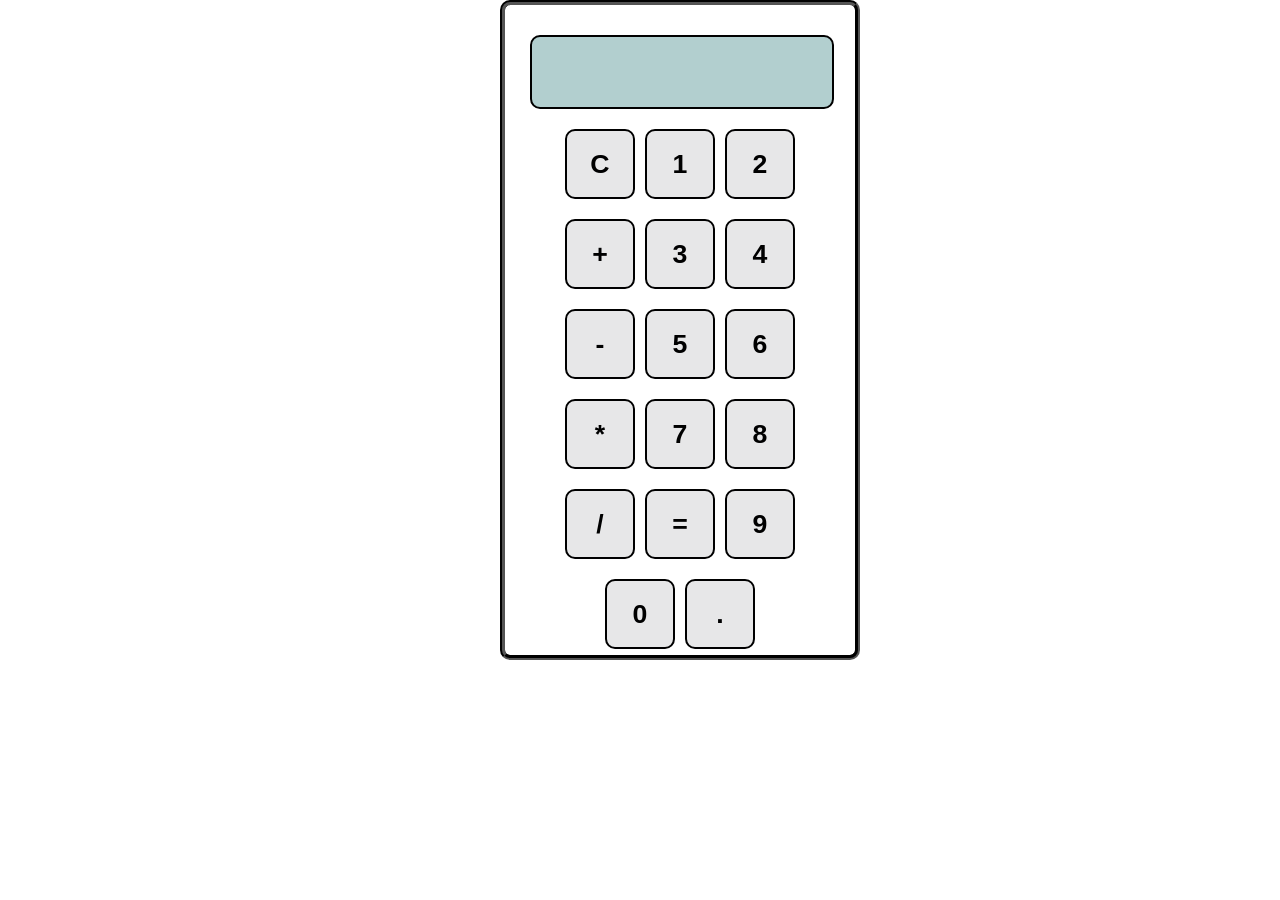
==== calculator.html @ 281d9087 "first commit" ====
<!DOCTYPE html>
<html lang="en">
<head>
  <meta charset="UTF-8">
  <meta name="viewport" content="width=device-width, initial-scale=1.0">
  <title>Calculator</title>
  <link rel="stylesheet" href="style.css">
</head>
<body>
  <div class="calc">
    <input  type="text" readonly id="screen">
    <div class="button">

      <button class="single_button" onclick="currentdisplay=``
      document.querySelector(`#screen`).value = currentdisplay";
      ><h1>C</h1></button>

      <button class="single_button shift" onclick="currentdisplay =currentdisplay + `1`
      document.querySelector(`#screen`).value = currentdisplay";
      ><h1>1</h1></button>

      <button class="single_button shift" onclick="currentdisplay =currentdisplay + `2`
      document.querySelector(`#screen`).value = currentdisplay";
      ><h1>2</h1></button>

    </div>
    <div class="button">
      <button class="single_button" onclick="currentdisplay =currentdisplay + `+`
      document.querySelector(`#screen`).value = currentdisplay";
      ><h1>+</h1></button>

      <button class="single_button shift" onclick="currentdisplay =currentdisplay + `3`
      document.querySelector(`#screen`).value = currentdisplay";
      ><h1>3</h1></button>

      <button class="single_button shift" onclick="currentdisplay =currentdisplay + `4`
      document.querySelector(`#screen`).value = currentdisplay";
      ><h1>4</h1></button>

    </div>
    <div class="button">
      <button class="single_button" onclick="currentdisplay =currentdisplay + `-`
      document.querySelector(`#screen`).value = currentdisplay";
      ><h1>-</h1></button>

      <button class="single_button shift" onclick="currentdisplay =currentdisplay + `5`
      document.querySelector(`#screen`).value = currentdisplay";
      ><h1>5</h1></button>

      <button class="single_button shift" onclick="currentdisplay =currentdisplay + `6`
      document.querySelector(`#screen`).value = currentdisplay";
      ><h1>6</h1></button>

    </div>
    <div class="button">
      <button class="single_button" onclick="currentdisplay =currentdisplay + `*`
      document.querySelector(`#screen`).value = currentdisplay";
      ><h1>*</h1></button>

      <button class="single_button shift" onclick="currentdisplay =currentdisplay + `7`
      document.querySelector(`#screen`).value = currentdisplay";
      ><h1>7</h1></button>

      <button class="single_button shift" onclick="currentdisplay =currentdisplay + `8`
      document.querySelector(`#screen`).value = currentdisplay";
      ><h1>8</h1></button>

    </div>
    <div class="button">
      <button class="single_button" onclick="currentdisplay =currentdisplay + `/`
      document.querySelector(`#screen`).value = currentdisplay";
      ><h1>/</h1></button>

      <button class="single_button shift" onclick="finalValue=eval(currentdisplay)
      document.querySelector(`#screen`).value = finalValue";><h1>=</h1></button>

      <button class="single_button shift" onclick="currentdisplay =currentdisplay + `9`
      document.querySelector(`#screen`).value = currentdisplay";
      ><h1>9</h1></button>

    </div>
    <div class="button">
      <button class="single_button" id="last_row" onclick="currentdisplay =currentdisplay + `0`
      document.querySelector(`#screen`).value = currentdisplay";
      ><h1>0</h1></button>

      <button class="single_button shift" onclick="currentdisplay =currentdisplay + `.`
      document.querySelector(`#screen`).value = currentdisplay";
      ><h1>.</h1></button>

    </div>
  </div>


  <script>
    let currentdisplay =``;
    document.querySelector(`#screen`).value = currentdisplay;
    let finalValue=``;
  </script>
</body>
</html>
---- style.css ----
*{
  margin: 0px;
  padding: 0px;
}
.calc{
  width: 350px;
  height: 650px;
  border: 5px groove black;
  border-radius: 10px;
  margin-left: 500px;
}
#screen{
  width: 300px;
  height: 70px;
  background-color: rgb(178, 207, 207);
  margin-left: 25px;
  margin-top: 30px;
  border: 2px solid;
  border-radius: 10px;
  font-size: 3rem;
}
.button{
  display: flex;
  margin-left: 60px;
  margin-top: 20px;
  width: 230px;
  height: 70px;
}
.single_button{
  width: 70px;
  height: 70px;
  background-color: rgba(63, 63, 70, 0.123);
  border: 2px solid;
  border-radius: 10px;
}
#last_row{
  margin-left: 40px;
}
.shift{
  margin-left: 10px;
}

@media (max-width:400px){
.calc{
  width: 100vh;
  margin-left: 0px;
  height: 1500px;;
}
#screen{
  width: 90vh;
  margin-left: 5vh;
  height: 20vh;
}
.button{
  margin-left: 8vh;
  width: 85vh;
  height: 200px;
}
.single_button{
  width: 150px;
  height: 150px;
}
.shift{
  margin-left: 20vh;
}
#last_row{
  margin-left: 100px;
}

}
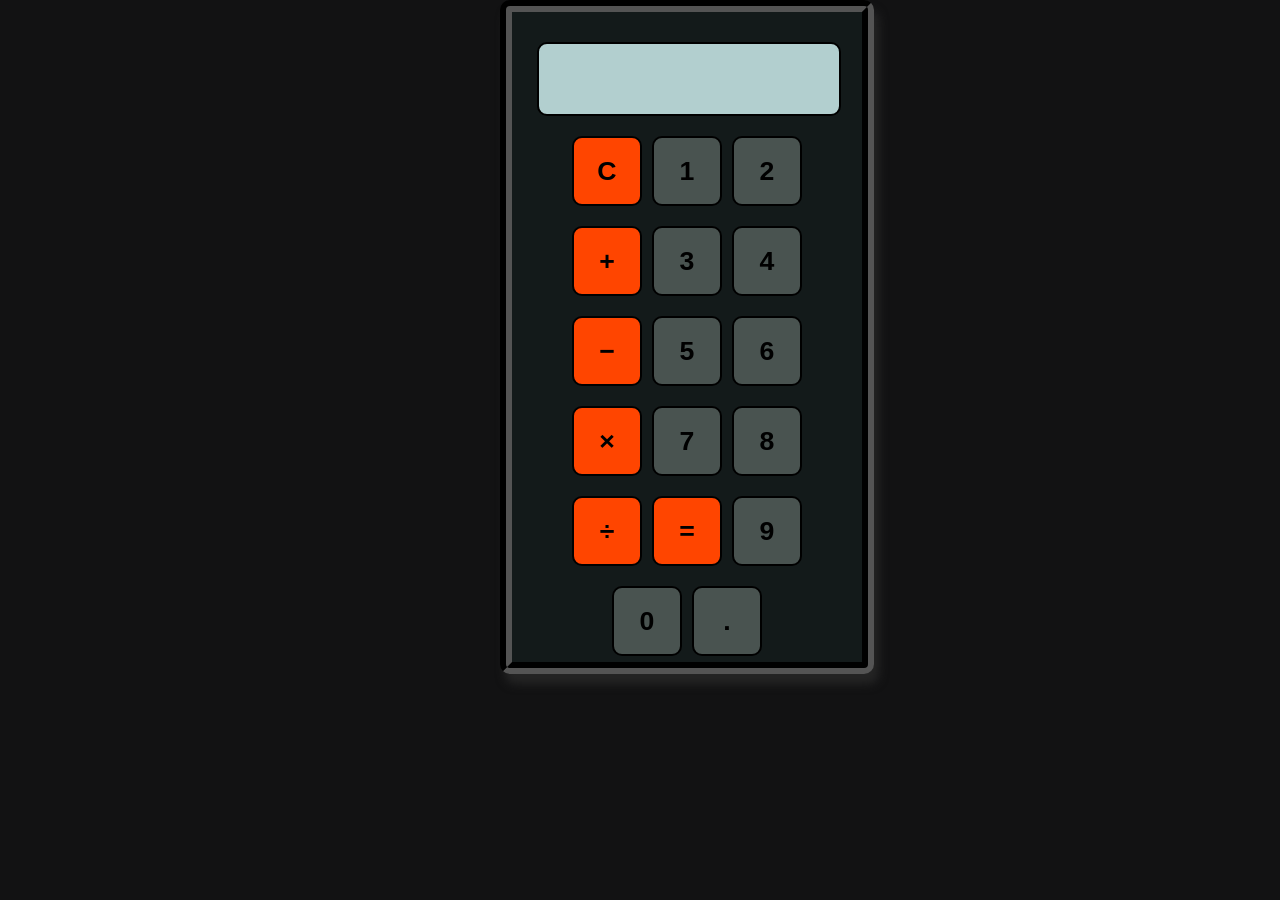
==== commit 2a22db7b: "Added calculator project" ====
--- a/calculator.html
+++ b/calculator.html
@@ -11,81 +11,65 @@
     <input  type="text" readonly id="screen">
     <div class="button">
 
-      <button class="single_button" onclick="currentdisplay=``
+      <button class="single_button color" onclick="currentdisplay=``
       document.querySelector(`#screen`).value = currentdisplay";
       ><h1>C</h1></button>
 
-      <button class="single_button shift" onclick="currentdisplay =currentdisplay + `1`
-      document.querySelector(`#screen`).value = currentdisplay";
+      <button class="single_button shift" onclick="addValue(1)";
       ><h1>1</h1></button>
 
-      <button class="single_button shift" onclick="currentdisplay =currentdisplay + `2`
-      document.querySelector(`#screen`).value = currentdisplay";
+      <button class="single_button shift" onclick="addValue(2)";
       ><h1>2</h1></button>
 
     </div>
     <div class="button">
-      <button class="single_button" onclick="currentdisplay =currentdisplay + `+`
-      document.querySelector(`#screen`).value = currentdisplay";
-      ><h1>+</h1></button>
+      <button class="single_button color" onclick="addValue(`+`)";
+      ><h1>&plus;</h1></button>
 
-      <button class="single_button shift" onclick="currentdisplay =currentdisplay + `3`
-      document.querySelector(`#screen`).value = currentdisplay";
+      <button class="single_button shift" onclick="addValue(3)";
       ><h1>3</h1></button>
 
-      <button class="single_button shift" onclick="currentdisplay =currentdisplay + `4`
-      document.querySelector(`#screen`).value = currentdisplay";
+      <button class="single_button shift" onclick="addValue(4)";
       ><h1>4</h1></button>
 
     </div>
     <div class="button">
-      <button class="single_button" onclick="currentdisplay =currentdisplay + `-`
-      document.querySelector(`#screen`).value = currentdisplay";
-      ><h1>-</h1></button>
+      <button class="single_button color" onclick="addValue(`-`)";
+      ><h1>&minus;</h1></button>
 
-      <button class="single_button shift" onclick="currentdisplay =currentdisplay + `5`
-      document.querySelector(`#screen`).value = currentdisplay";
+      <button class="single_button shift" onclick="addValue(5)";
       ><h1>5</h1></button>
 
-      <button class="single_button shift" onclick="currentdisplay =currentdisplay + `6`
-      document.querySelector(`#screen`).value = currentdisplay";
+      <button class="single_button shift" onclick="addValue(6)";
       ><h1>6</h1></button>
 
     </div>
     <div class="button">
-      <button class="single_button" onclick="currentdisplay =currentdisplay + `*`
-      document.querySelector(`#screen`).value = currentdisplay";
-      ><h1>*</h1></button>
+      <button class="single_button color" onclick="addValue(`×`)";
+      ><h1>&times;</h1></button>
 
-      <button class="single_button shift" onclick="currentdisplay =currentdisplay + `7`
-      document.querySelector(`#screen`).value = currentdisplay";
+      <button class="single_button shift" onclick="addValue(7)";
       ><h1>7</h1></button>
 
-      <button class="single_button shift" onclick="currentdisplay =currentdisplay + `8`
-      document.querySelector(`#screen`).value = currentdisplay";
+      <button class="single_button shift" onclick="addValue(8)";
       ><h1>8</h1></button>
 
     </div>
     <div class="button">
-      <button class="single_button" onclick="currentdisplay =currentdisplay + `/`
-      document.querySelector(`#screen`).value = currentdisplay";
-      ><h1>/</h1></button>
+      <button class="single_button color" onclick="addValue(`÷`)";
+      ><h1>&divide;</h1></button>
 
-      <button class="single_button shift" onclick="finalValue=eval(currentdisplay)
-      document.querySelector(`#screen`).value = finalValue";><h1>=</h1></button>
+      <button class="single_button shift color" onclick="result()"><h1>&equals;</h1></button>
 
-      <button class="single_button shift" onclick="currentdisplay =currentdisplay + `9`
-      document.querySelector(`#screen`).value = currentdisplay";
+      <button class="single_button shift" onclick="addValue(9)";
       ><h1>9</h1></button>
 
     </div>
     <div class="button">
-      <button class="single_button" id="last_row" onclick="currentdisplay =currentdisplay + `0`
-      document.querySelector(`#screen`).value = currentdisplay";
+      <button class="single_button" id="last_row" onclick="addValue(0)";
       ><h1>0</h1></button>
 
-      <button class="single_button shift" onclick="currentdisplay =currentdisplay + `.`
-      document.querySelector(`#screen`).value = currentdisplay";
+      <button class="single_button shift" onclick="addValue(`.`)";
       ><h1>.</h1></button>
 
     </div>
@@ -96,6 +80,26 @@
     let currentdisplay =``;
     document.querySelector(`#screen`).value = currentdisplay;
     let finalValue=``;
+    
+    function addValue(value) {
+      let lastchar=currentdisplay[currentdisplay.length - 1];
+      let symbol = [`+`,`-`,`×`,`÷`,`*`,`/`];
+
+      if (symbol.includes(lastchar) && symbol.includes(value)) {
+        return;
+      } else{
+        currentdisplay += value;
+        document.querySelector(`#screen`).value = currentdisplay;
+      }
+
+    }
+
+    function result() {
+      currentdisplay = currentdisplay.replace(/×/g,`*`);
+      currentdisplay = currentdisplay.replace(/÷/g,`/`);
+      finalValue=eval(currentdisplay)
+      document.querySelector(`#screen`).value = finalValue;
+    }
   </script>
 </body>
 </html>
--- a/style.css
+++ b/style.css
@@ -2,12 +2,17 @@
   margin: 0px;
   padding: 0px;
 }
+body{
+  background: rgb(18, 18, 19);
+}
 .calc{
   width: 350px;
   height: 650px;
-  border: 5px groove black;
+  border: .8rem groove black;
   border-radius: 10px;
   margin-left: 500px;
+  box-shadow: 5px 10px 10px rgb(37, 37, 37);
+  background-color: rgb(19, 26, 26);
 }
 #screen{
   width: 300px;
@@ -32,6 +37,10 @@
   background-color: rgba(63, 63, 70, 0.123);
   border: 2px solid;
   border-radius: 10px;
+  background-color: rgb(73, 83, 80);
+}
+.color{
+  background-color: orangered;
 }
 #last_row{
   margin-left: 40px;
